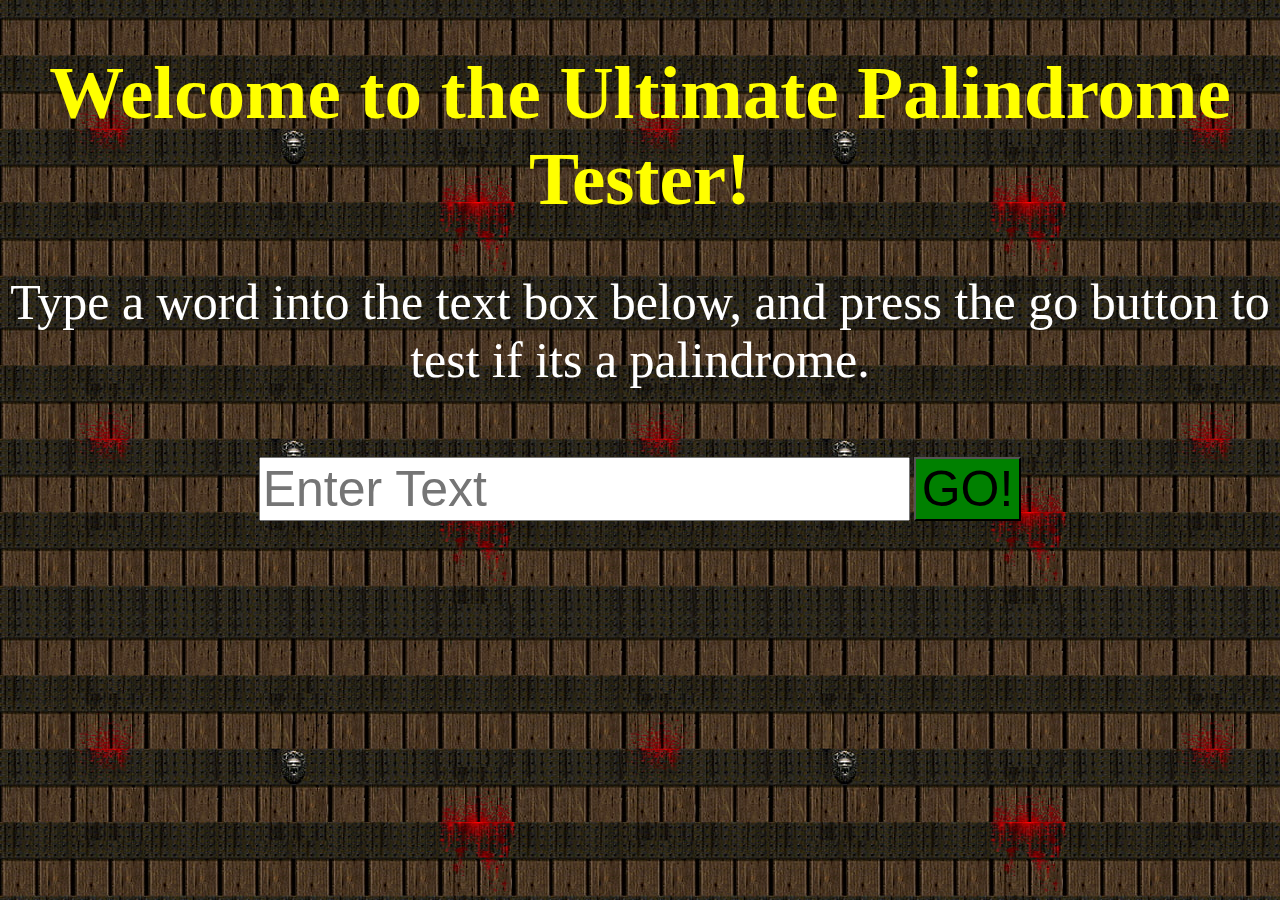
==== Palindrome Tester/index.html @ 3e8d6914 "Add files via upload" ====
<!DOCTYPE html>
<html lang="en">
<head>
    <meta charset="UTF-8">
    <meta name="viewport" content="width=device-width, initial-scale=1.0">
    <title>Palindrome Tester</title>
    <link rel="stylesheet" href="styles.css">
    <script src="tester.js"></script>
</head>
<h1>Welcome to the Ultimate Palindrome Tester!</h1>
<p>Type a word into the text box below, and press the go button to test if its a palindrome.</p>
<br>
<body>
    <div class="inputStuff">
    <input id='userInput' type='text' placeholder='Enter Text' class="text">
    <button onclick="DoTest()" class="button">GO!</button>
    </div>
</body>
</html>
---- Palindrome Tester/styles.css ----
h1
{
    text-align: center;
    color: yellow;
    font-size: 75px;
}
p
{
    text-align: center;
    color: white;
    font-size: 50px;
}
.inputStuff
{
    text-align: center;
}
.text
{
    font-size: 50px;
}
.button
{
    font-size: 50px;
    background-color: green;
}
body
{
    background-image: url('test_background.jpg');
}
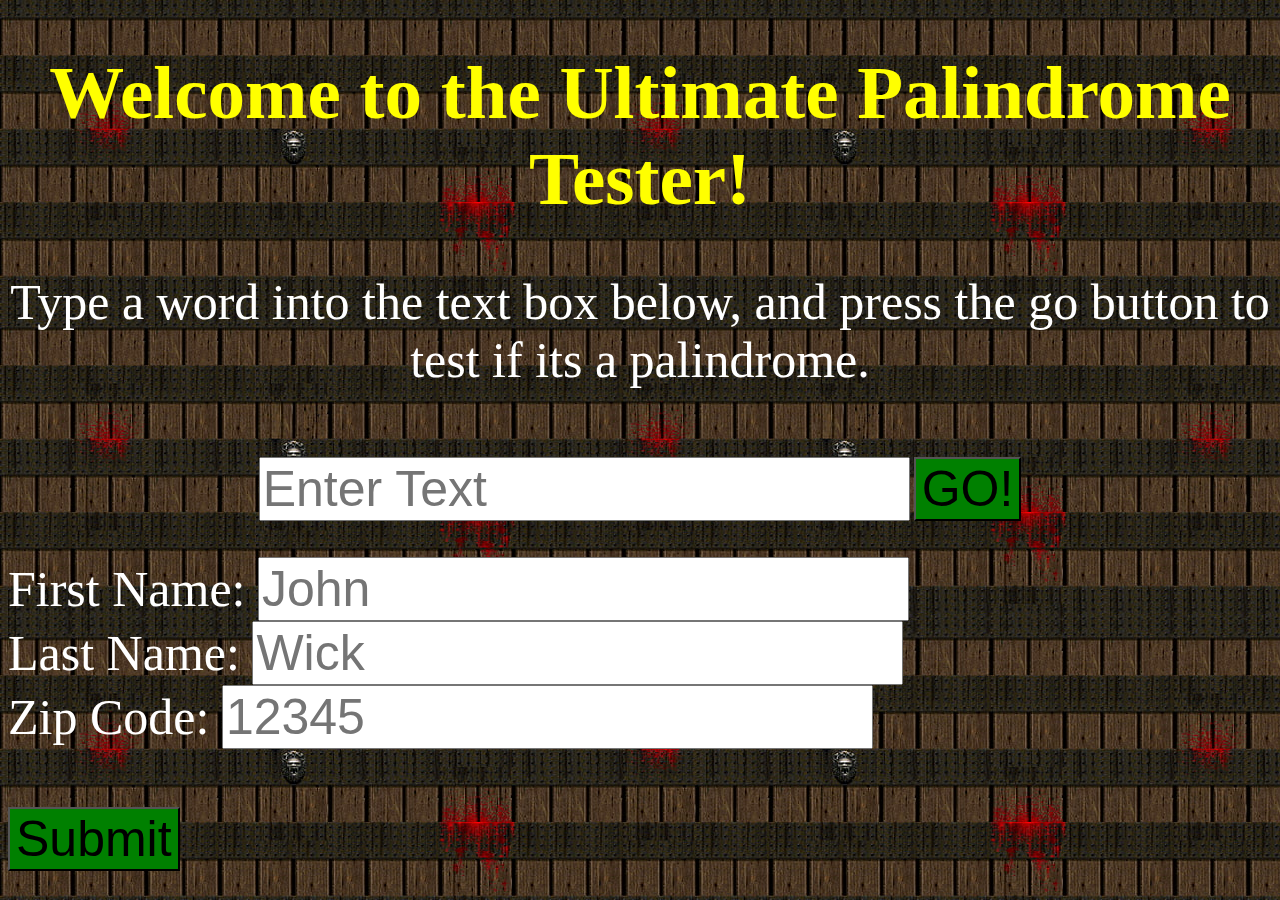
==== commit fa0de807: "Add files via upload" ====
--- a/Palindrome Tester/index.html
+++ b/Palindrome Tester/index.html
@@ -15,5 +15,22 @@
     <input id='userInput' type='text' placeholder='Enter Text' class="text">
     <button onclick="DoTest()" class="button">GO!</button>
     </div>
+    <br>
+    <br>
+    <form>
+        <div class="form">
+        <label for="fname">First Name: </label>
+        <input type="text" id="fname" placeholder="John" class="text" required>
+        <br>
+        <label for="lname">Last Name: </label>
+        <input type="text" id="lname" placeholder="Wick" class="text">
+        <br>
+        <label for="zip">Zip Code: </label>
+        <input type="text" id="zip" placeholder="12345" class="text" required>
+        <br>
+        <br>
+        <button onclick="DoSubmitForm()" class="button">Submit</button>
+        </div>
+    </form>
 </body>
 </html>--- a/Palindrome Tester/styles.css
+++ b/Palindrome Tester/styles.css
@@ -26,4 +26,9 @@
 body
 {
     background-image: url('test_background.jpg');
+}
+.form
+{
+    color: white;
+    font-size: 50px;
 }